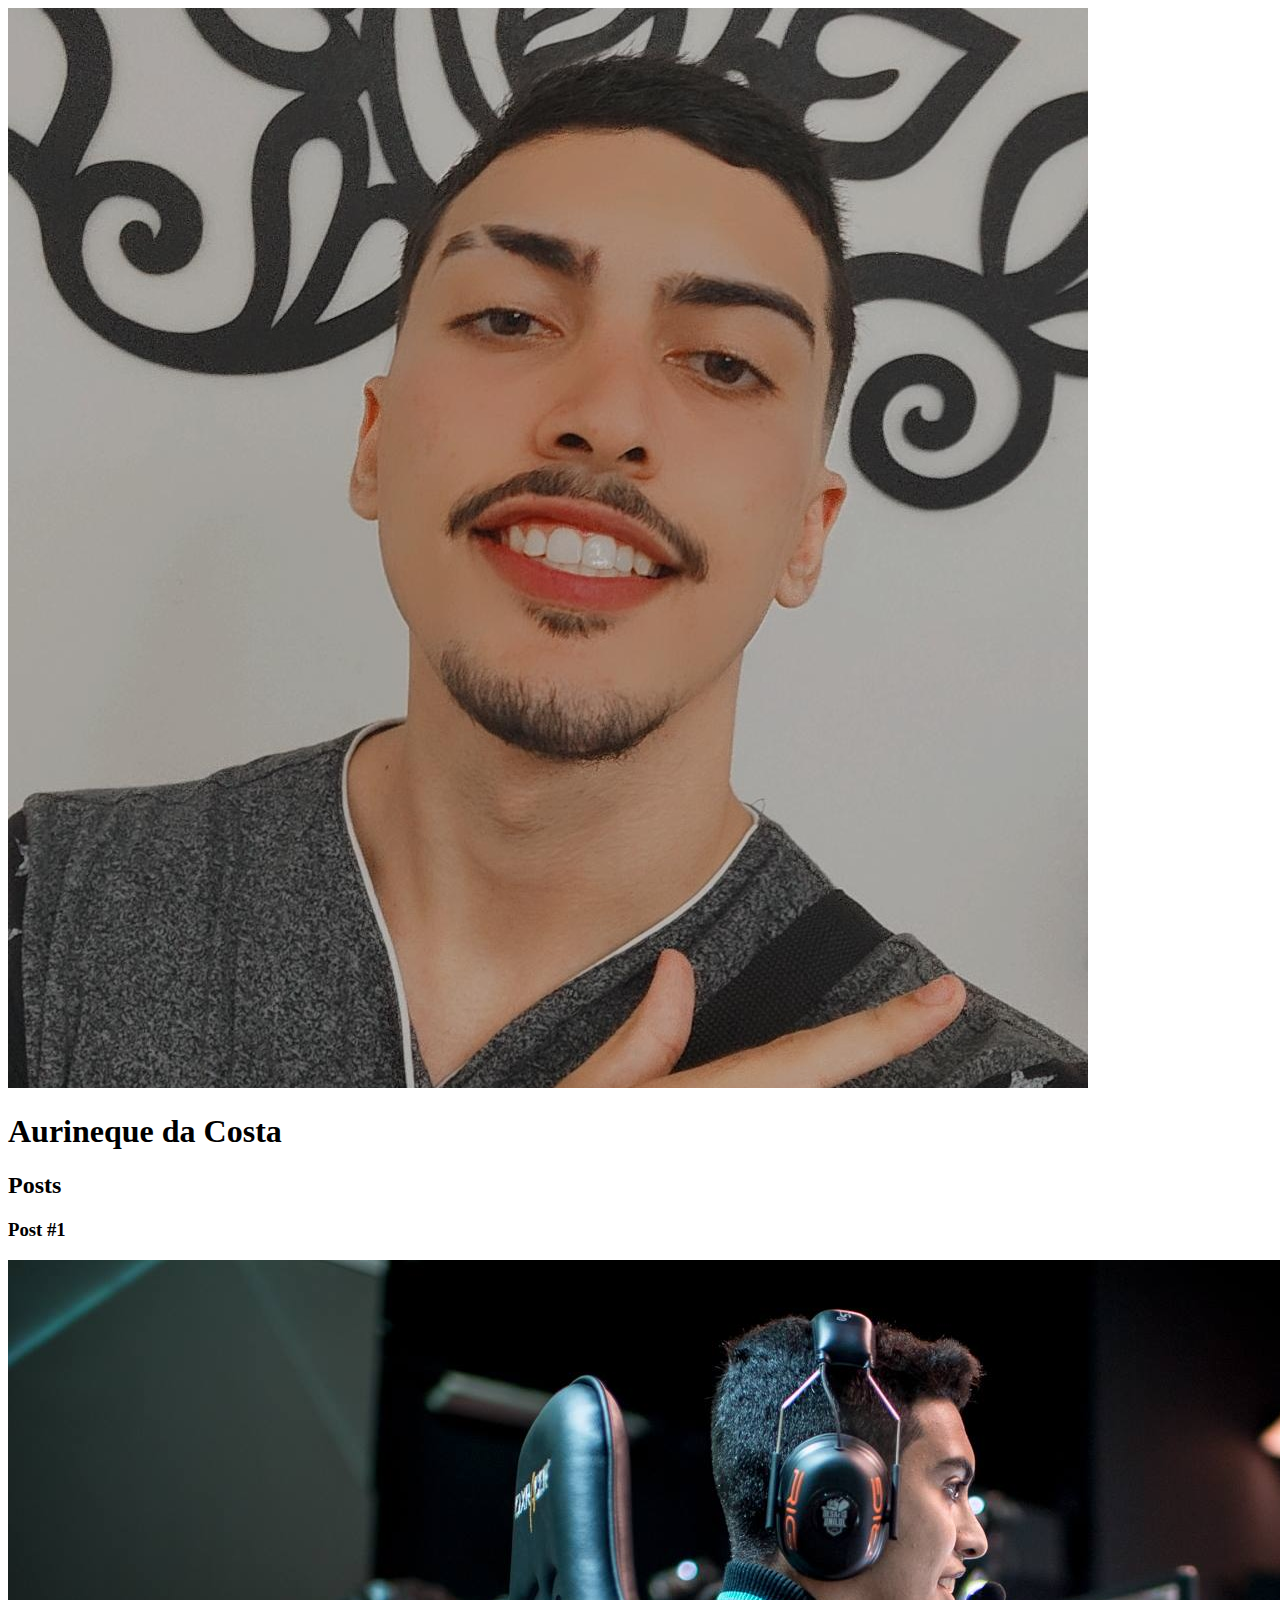
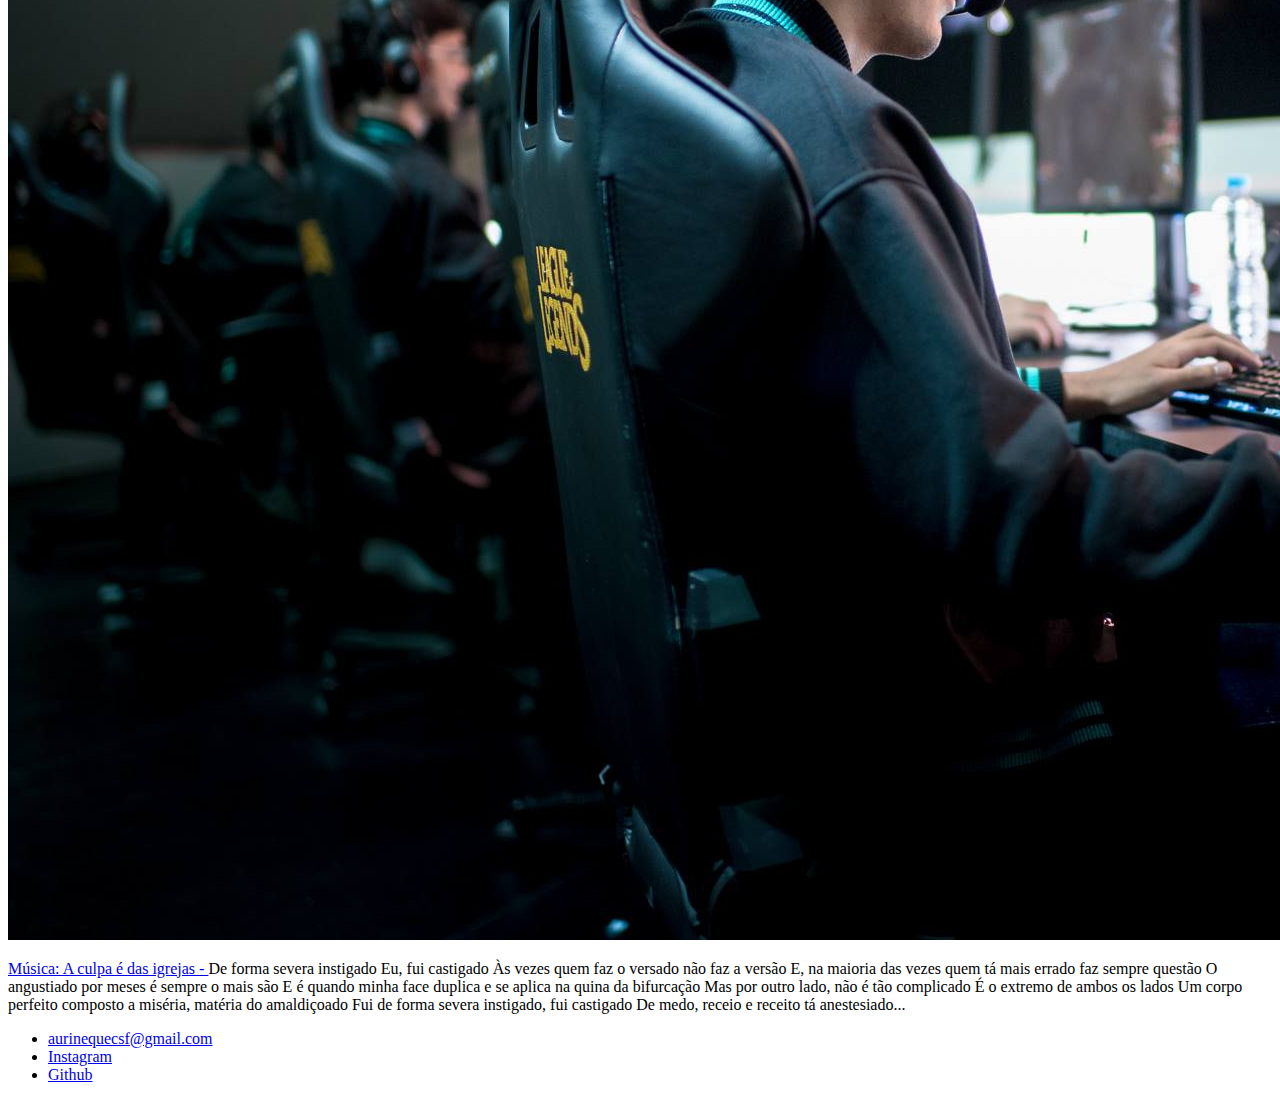
==== aurineque.html @ 749b6dbb "começo do primeiro site html" ====
<!DOCTYPE html>
<html>
	<head>
		<meta charset="utf-8">
		<title> Aurineque da Costa</title>
	</head>
	<body>
		<header>
			<img src="Eu.jpeg" alt="Imagem de Aurineque">
			<h1>Aurineque da Costa</h1>
		</header>
		<section>
			<header>
				<h2>Posts</h2>
			</header>
			<article>
				<header>
					<h3>Post #1</h3>
					<img src="Cross riot.jpg" alt="Aurineque fazendo coração">
				</header>
				<p>
					<a href="https://www.youtube.com/watch?v=jM2ygzSqLz0&ab_channel=Froid"target="_blank">Música: A culpa é das igrejas - </a>
					De forma severa instigado
					Eu, fui castigado

					Às vezes quem faz o versado não faz a versão
					E, na maioria das vezes quem tá mais errado faz sempre questão
					O angustiado por meses é sempre o mais são
					E é quando minha face duplica e se aplica na quina da bifurcação

					Mas por outro lado, não é tão complicado
					É o extremo de ambos os lados
					Um corpo perfeito composto a miséria, matéria do amaldiçoado
					Fui de forma severa instigado, fui castigado
					De medo, receio e receito tá anestesiado...
				</p>
			</article>
		</section>
		<footer>
			<ul>
				<li>
					<a href="mailto:aurinequecsf@gmail.com">aurinequecsf@gmail.com</a>
				</li>
				<li>
					<a href="https://www.instagram.com/auri.mec/?hl=pt-br"target="_blank">Instagram</a>
				</li>
				<li>
					<a href="https://github.com/Aurineque" target="_blank">Github</a>
				</li>
			</ul>
		</footer>
	</body>
</html>
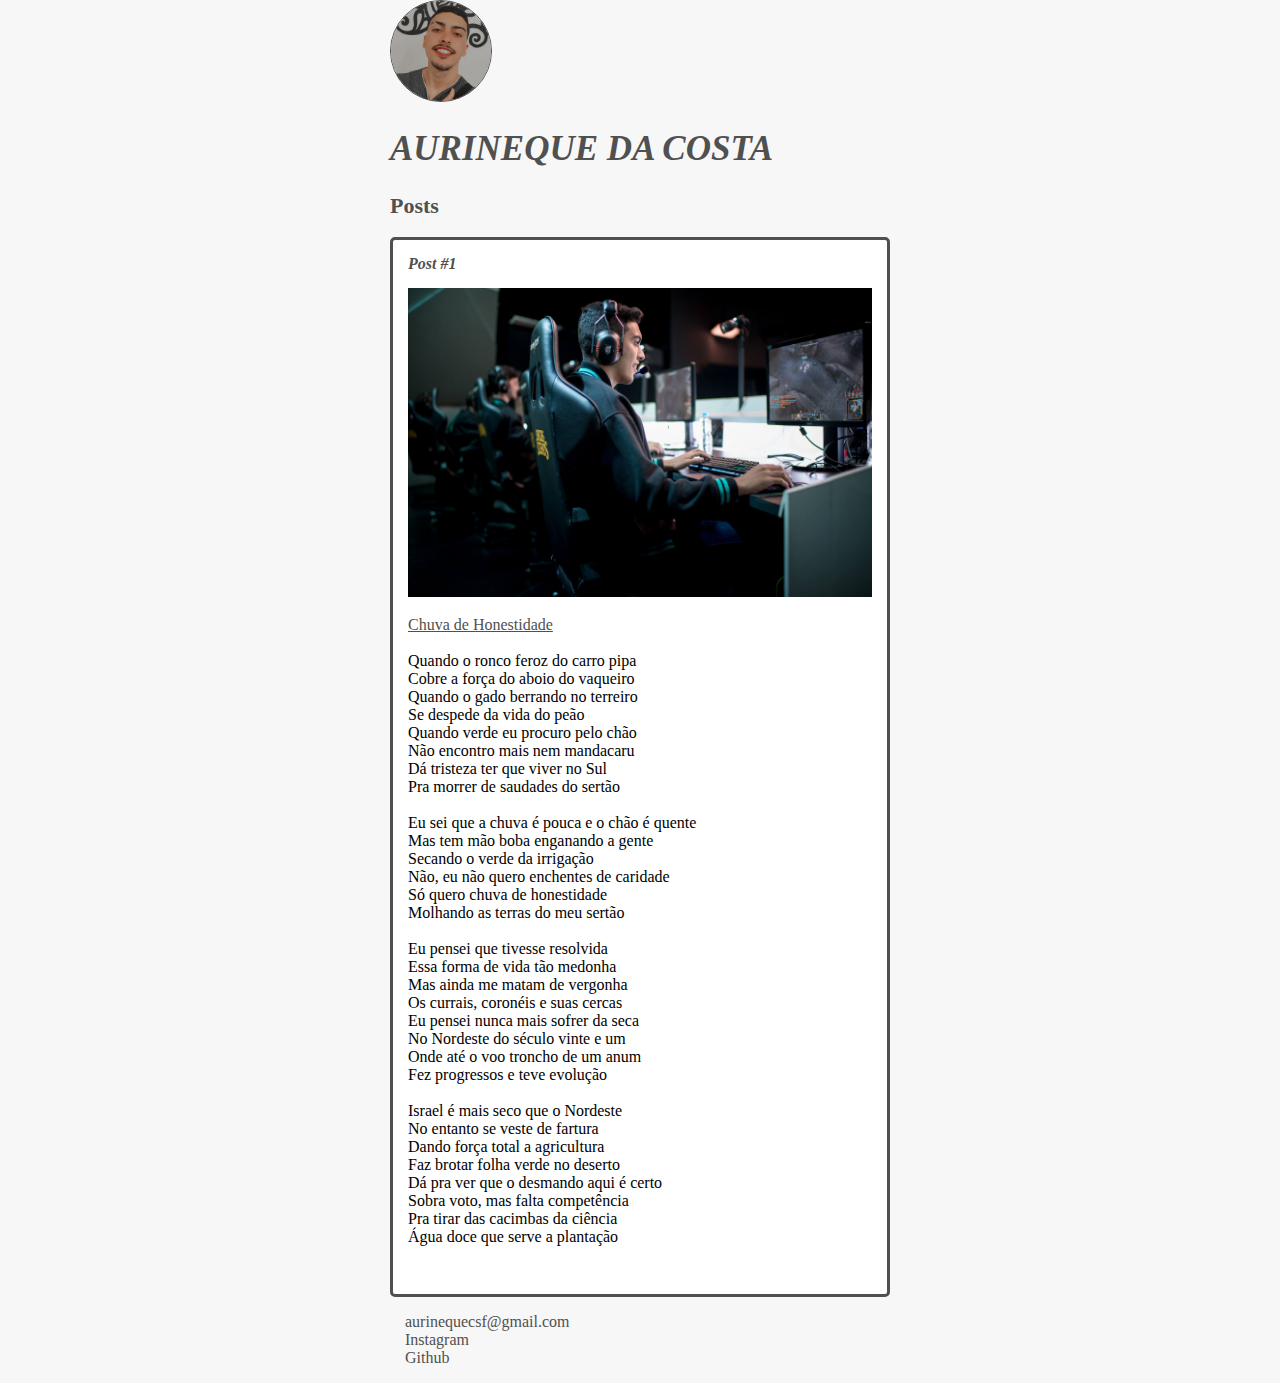
==== commit fe3eb52e: "adição de css e atualização html" ====
--- a/aurineque.html
+++ b/aurineque.html
@@ -3,41 +3,62 @@
 	<head>
 		<meta charset="utf-8">
 		<title> Aurineque da Costa</title>
+		<link rel="stylesheet" type="text/css" href="style.css">
 	</head>
 	<body>
 		<header>
-			<img src="Eu.jpeg" alt="Imagem de Aurineque">
-			<h1>Aurineque da Costa</h1>
+			<img src="Eu.jpeg" alt="Imagem de Aurineque" class="photo">
+			<h1  id="title">Aurineque da Costa</h1>
 		</header>
 		<section>
 			<header>
-				<h2>Posts</h2>
+				<h2 class="subtitle">Posts</h2>
 			</header>
-			<article>
+			<article class="post">
 				<header>
-					<h3>Post #1</h3>
-					<img src="Cross riot.jpg" alt="Aurineque fazendo coração">
+					<h3 class="post_title">Post #1</h3>
+					<img src="Cross riot.jpg" alt="Aurineque fazendo coração" class="post_image">
 				</header>
-				<p>
-					<a href="https://www.youtube.com/watch?v=jM2ygzSqLz0&ab_channel=Froid"target="_blank">Música: A culpa é das igrejas - </a>
-					De forma severa instigado
-					Eu, fui castigado
+				<p class="post_content">
+					<a href="https://www.youtube.com/watch?v=yQd-EhAXY8Y&ab_channel=FLAVIOLEANDROOFICIAL"target="_blank">Chuva de Honestidade</a><br /><br />
+						Quando o ronco feroz do carro pipa<br />
+						Cobre a força do aboio do vaqueiro<br />
+						Quando o gado berrando no terreiro<br />
+						Se despede da vida do peão<br />
+						Quando verde eu procuro pelo chão<br />
+						Não encontro mais nem mandacaru<br />
+						Dá tristeza ter que viver no Sul<br />
+						Pra morrer de saudades do sertão<br /><br />
 
-					Às vezes quem faz o versado não faz a versão
-					E, na maioria das vezes quem tá mais errado faz sempre questão
-					O angustiado por meses é sempre o mais são
-					E é quando minha face duplica e se aplica na quina da bifurcação
+						Eu sei que a chuva é pouca e o chão é quente<br />
+						Mas tem mão boba enganando a gente<br />
+						Secando o verde da irrigação<br />
+						Não, eu não quero enchentes de caridade<br />
+						Só quero chuva de honestidade<br />
+						Molhando as terras do meu sertão<br /><br />
 
-					Mas por outro lado, não é tão complicado
-					É o extremo de ambos os lados
-					Um corpo perfeito composto a miséria, matéria do amaldiçoado
-					Fui de forma severa instigado, fui castigado
-					De medo, receio e receito tá anestesiado...
+						Eu pensei que tivesse resolvida<br />
+						Essa forma de vida tão medonha<br />
+						Mas ainda me matam de vergonha<br />
+						Os currais, coronéis e suas cercas<br />
+						Eu pensei nunca mais sofrer da seca<br />
+						No Nordeste do século vinte e um<br />
+						Onde até o voo troncho de um anum<br />
+						Fez progressos e teve evolução<br /><br />
+ 
+						Israel é mais seco que o Nordeste<br />
+						No entanto se veste de fartura<br />
+						Dando força total a agricultura<br />
+						Faz brotar folha verde no deserto<br />
+						Dá pra ver que o desmando aqui é certo<br />
+						Sobra voto, mas falta competência<br />
+						Pra tirar das cacimbas da ciência<br />
+						Água doce que serve a plantação<br /><br />
 				</p>
 			</article>
 		</section>
 		<footer>
-			<ul>
+			<ul class="contacts_list">
 				<li>
 					<a href="mailto:aurinequecsf@gmail.com">aurinequecsf@gmail.com</a>
 				</li>
--- a/style.css
+++ b/style.css
@@ -0,0 +1,66 @@
+body {
+	background: #f7f7f7;
+	font-family: Verdana;
+	max-width: 500px;
+	margin: auto;
+}
+
+.photo {
+	border-radius: 50%;
+	border: 1px solid #505050;
+	width: 100px;
+
+}
+
+#title, .subtitle, .post_title {
+	color: #505050;
+}
+#title {
+	font-size: 35px;
+	font-family: Verdana;
+	text-transform: uppercase;
+	font-style: italic;
+}
+.subtitle{
+	font-size: 22px;
+}
+
+a{
+	text-decoration: underline;
+	color: #505050;
+}
+
+.post_title {
+	font-size: 16px;
+	font-style: italic;
+	margin: 0;
+	margin-bottom: 15px;
+}
+
+.post {
+	background: white;
+	padding: 15px;
+	border: 3px solid #505050;
+	margin-bottom:  15px;
+	border-radius: 5px;
+}
+
+.post_content {
+	margin: 0;
+	margin-bottom: 15px;
+	text-align: justify;
+}
+
+.post_image {
+	margin-bottom: 15px;
+	width: 100%;
+}
+
+.contacts_list{
+	list-style-type: none;
+	padding-left: 15px;
+}
+
+.contacts_list li a {
+	text-decoration: none;
+}